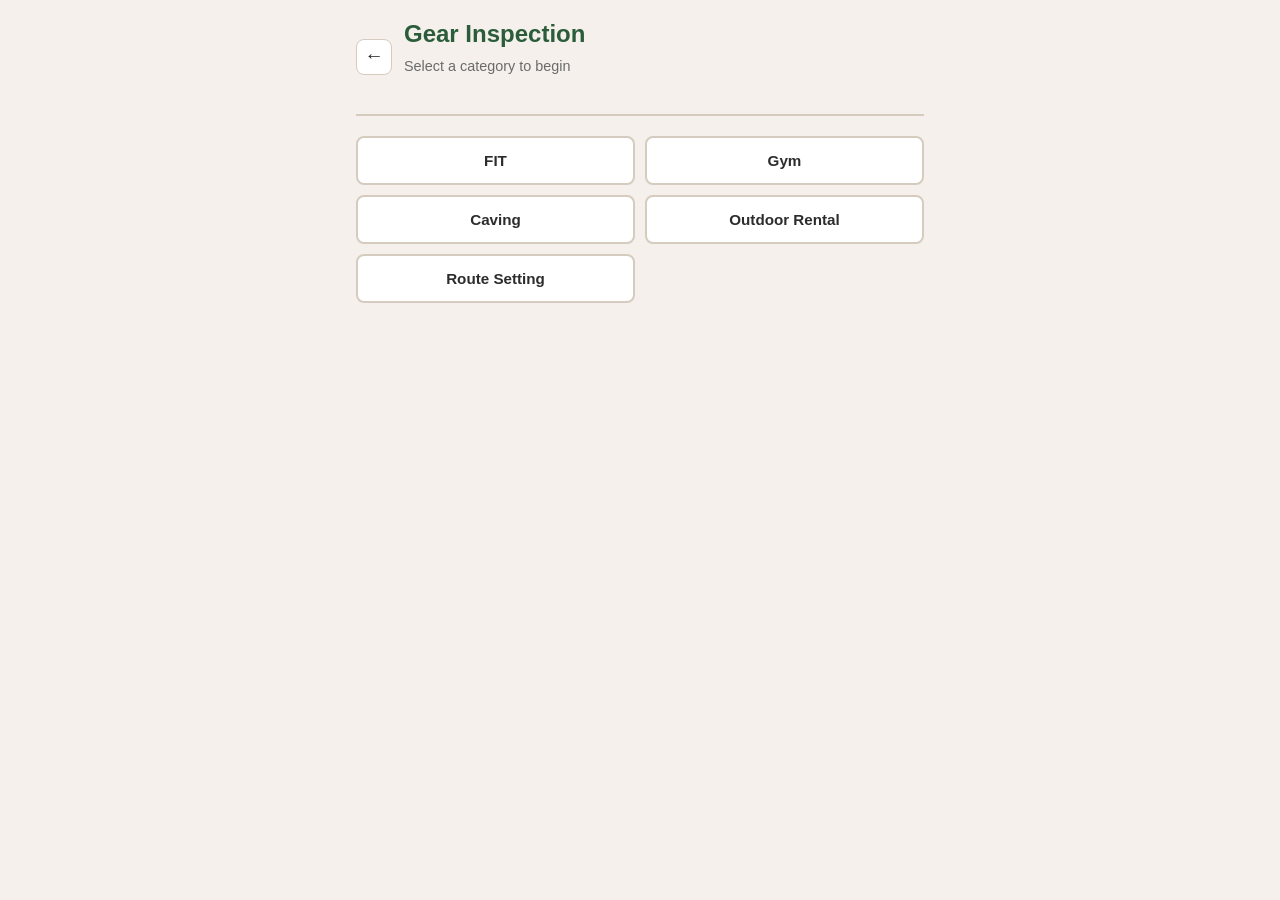
==== gear-inspection/index.html @ 4ceae863 "Rename index to index.html" ====
<!--
  Gear Inspection App
  Progression Vertical Operations System

  Current feature: Load gear by category
  Staff select a category to see the active gear list for inspection.
-->
<!DOCTYPE html>
<html lang="en">
<head>
  <meta charset="UTF-8" />
  <meta name="viewport" content="width=device-width, initial-scale=1.0" />
  <title>Gear Inspection — Progression Vertical</title>
  <link rel="stylesheet" href="../shared/styles.css" />
  <link rel="stylesheet" href="inspection.css" />
</head>
<body>

  <!-- Page header with back link -->
  <div class="page-header">
    <a href="../index.html" class="back-link" title="Home">←</a>
    <div>
      <h1>Gear Inspection</h1>
      <div class="subtitle">Select a category to begin</div>
    </div>
  </div>

  <!-- Step 1: Category selection -->
  <section id="step-category">
    <div class="category-grid">
      <button class="category-btn" data-category="FIT">FIT</button>
      <button class="category-btn" data-category="Gym">Gym</button>
      <button class="category-btn" data-category="Caving">Caving</button>
      <button class="category-btn" data-category="Outdoor Rental">Outdoor Rental</button>
      <button class="category-btn" data-category="Route Setting">Route Setting</button>
    </div>
  </section>

  <!-- Step 2: Gear list (hidden until a category is selected) -->
  <section id="step-gear-list" class="hidden">

    <!-- Shows which category is selected and item count -->
    <div class="selected-category-bar">
      <span id="selected-category-name"></span>
      <span id="gear-count" class="badge badge-count"></span>
    </div>

    <!-- Gear list table renders here -->
    <div id="gear-list-container">
      <!-- Filled by inspection.js -->
    </div>
  </section>

  <!-- Scripts: config first, then api helper, then app logic -->
  <script src="../shared/config.js"></script>
  <script src="../shared/api.js"></script>
  <script src="inspection.js"></script>
</body>
</html>
---- shared/styles.css ----
/*
 * ============================================================
 * styles.css
 * Progression Vertical Operations System
 * ============================================================
 *
 * Shared styles for all frontend apps.
 * Mobile-first design for staff use on phones and tablets.
 *
 * Color scheme:
 *   --primary:    #2B5D3A  (deep green — nature / climbing)
 *   --primary-lt: #3A7A4F  (lighter green for hover)
 *   --accent:     #E8A838  (warm amber — chalk / rock)
 *   --danger:     #C0392B  (red — retired / warnings)
 *   --warning:    #E67E22  (orange — monitor / attention)
 *   --success:    #27AE60  (green — good / completed)
 *   --bg:         #F5F0EB  (warm off-white — rope / limestone)
 *   --surface:    #FFFFFF  (card background)
 *   --text:       #2C2C2C  (near black)
 *   --text-light: #6B6B6B  (secondary text)
 *   --border:     #D5CCBF  (warm gray border)
 * ============================================================
 */

/* --- CSS Variables --- */
:root {
  --primary:    #2B5D3A;
  --primary-lt: #3A7A4F;
  --accent:     #E8A838;
  --danger:     #C0392B;
  --warning:    #E67E22;
  --success:    #27AE60;
  --bg:         #F5F0EB;
  --surface:    #FFFFFF;
  --text:       #2C2C2C;
  --text-light: #6B6B6B;
  --border:     #D5CCBF;
  --radius:     8px;
  --shadow:     0 2px 8px rgba(0,0,0,0.08);
}


/* --- Reset and base --- */
*, *::before, *::after {
  box-sizing: border-box;
  margin: 0;
  padding: 0;
}

body {
  font-family: -apple-system, BlinkMacSystemFont, "Segoe UI", Helvetica, Arial, sans-serif;
  background: var(--bg);
  color: var(--text);
  line-height: 1.5;
  padding: 16px;
  max-width: 600px;
  margin: 0 auto;
  -webkit-font-smoothing: antialiased;
}


/* --- Typography --- */
h1 {
  font-size: 1.5rem;
  font-weight: 700;
  color: var(--primary);
  margin-bottom: 4px;
}

h2 {
  font-size: 1.15rem;
  font-weight: 600;
  color: var(--text);
  margin-bottom: 12px;
}

.subtitle {
  font-size: 0.9rem;
  color: var(--text-light);
  margin-bottom: 20px;
}


/* --- Page header with home link --- */
.page-header {
  display: flex;
  align-items: center;
  gap: 12px;
  margin-bottom: 20px;
  padding-bottom: 16px;
  border-bottom: 2px solid var(--border);
}

.back-link {
  display: inline-flex;
  align-items: center;
  justify-content: center;
  width: 36px;
  height: 36px;
  border-radius: var(--radius);
  background: var(--surface);
  border: 1px solid var(--border);
  color: var(--text);
  text-decoration: none;
  font-size: 1.2rem;
  flex-shrink: 0;
}

.back-link:hover {
  background: var(--bg);
}


/* --- Cards --- */
.card {
  background: var(--surface);
  border: 1px solid var(--border);
  border-radius: var(--radius);
  padding: 16px;
  margin-bottom: 12px;
  box-shadow: var(--shadow);
}


/* --- Buttons --- */
.btn {
  display: inline-flex;
  align-items: center;
  justify-content: center;
  padding: 12px 20px;
  border: none;
  border-radius: var(--radius);
  font-size: 1rem;
  font-weight: 600;
  cursor: pointer;
  transition: background 0.15s, transform 0.1s;
  text-decoration: none;
  color: #fff;
}

.btn:active {
  transform: scale(0.97);
}

.btn-primary {
  background: var(--primary);
}

.btn-primary:hover {
  background: var(--primary-lt);
}

.btn-accent {
  background: var(--accent);
  color: var(--text);
}

.btn-danger {
  background: var(--danger);
}

.btn-full {
  width: 100%;
}


/* --- Category selector buttons --- */
.category-grid {
  display: grid;
  grid-template-columns: 1fr 1fr;
  gap: 10px;
  margin-bottom: 20px;
}

.category-btn {
  display: flex;
  align-items: center;
  justify-content: center;
  padding: 14px 10px;
  border: 2px solid var(--border);
  border-radius: var(--radius);
  background: var(--surface);
  color: var(--text);
  font-size: 0.95rem;
  font-weight: 600;
  cursor: pointer;
  transition: border-color 0.15s, background 0.15s;
  text-align: center;
}

.category-btn:hover {
  border-color: var(--primary);
  background: #f0f7f2;
}

.category-btn.active {
  border-color: var(--primary);
  background: var(--primary);
  color: #fff;
}


/* --- Gear list table --- */
.gear-table {
  width: 100%;
  border-collapse: collapse;
  margin-bottom: 16px;
}

.gear-table th {
  text-align: left;
  font-size: 0.8rem;
  font-weight: 600;
  color: var(--text-light);
  text-transform: uppercase;
  letter-spacing: 0.03em;
  padding: 8px 10px;
  border-bottom: 2px solid var(--border);
}

.gear-table td {
  padding: 10px;
  border-bottom: 1px solid var(--border);
  font-size: 0.95rem;
}

.gear-table tr:last-child td {
  border-bottom: none;
}

.gear-table .gear-id {
  font-family: "SF Mono", "Consolas", monospace;
  font-size: 0.8rem;
  color: var(--text-light);
}


/* --- Status messages --- */
.status-message {
  text-align: center;
  padding: 24px 16px;
  color: var(--text-light);
  font-size: 0.95rem;
}

.status-message.loading::before {
  content: "";
  display: block;
  width: 28px;
  height: 28px;
  border: 3px solid var(--border);
  border-top-color: var(--primary);
  border-radius: 50%;
  animation: spin 0.7s linear infinite;
  margin: 0 auto 12px;
}

@keyframes spin {
  to { transform: rotate(360deg); }
}

.status-message.error {
  color: var(--danger);
}

.status-message.empty {
  color: var(--warning);
}


/* --- Item count badge --- */
.badge {
  display: inline-block;
  padding: 2px 10px;
  border-radius: 12px;
  font-size: 0.8rem;
  font-weight: 600;
}

.badge-count {
  background: #E8F5E9;
  color: var(--primary);
}


/* --- Utility --- */
.mt-8  { margin-top: 8px; }
.mt-16 { margin-top: 16px; }
.mb-8  { margin-bottom: 8px; }
.mb-16 { margin-bottom: 16px; }
.hidden { display: none !important; }
---- gear-inspection/inspection.css ----
/*
 * ============================================================
 * inspection.css
 * Styles specific to the Gear Inspection app.
 * Shared styles are in ../shared/styles.css
 * ============================================================
 */

/* --- Selected category bar --- */
.selected-category-bar {
  display: flex;
  align-items: center;
  justify-content: space-between;
  padding: 10px 14px;
  background: var(--primary);
  color: #fff;
  border-radius: var(--radius);
  margin-bottom: 12px;
  font-weight: 600;
  font-size: 0.95rem;
}

.selected-category-bar .badge {
  background: rgba(255, 255, 255, 0.2);
  color: #fff;
}
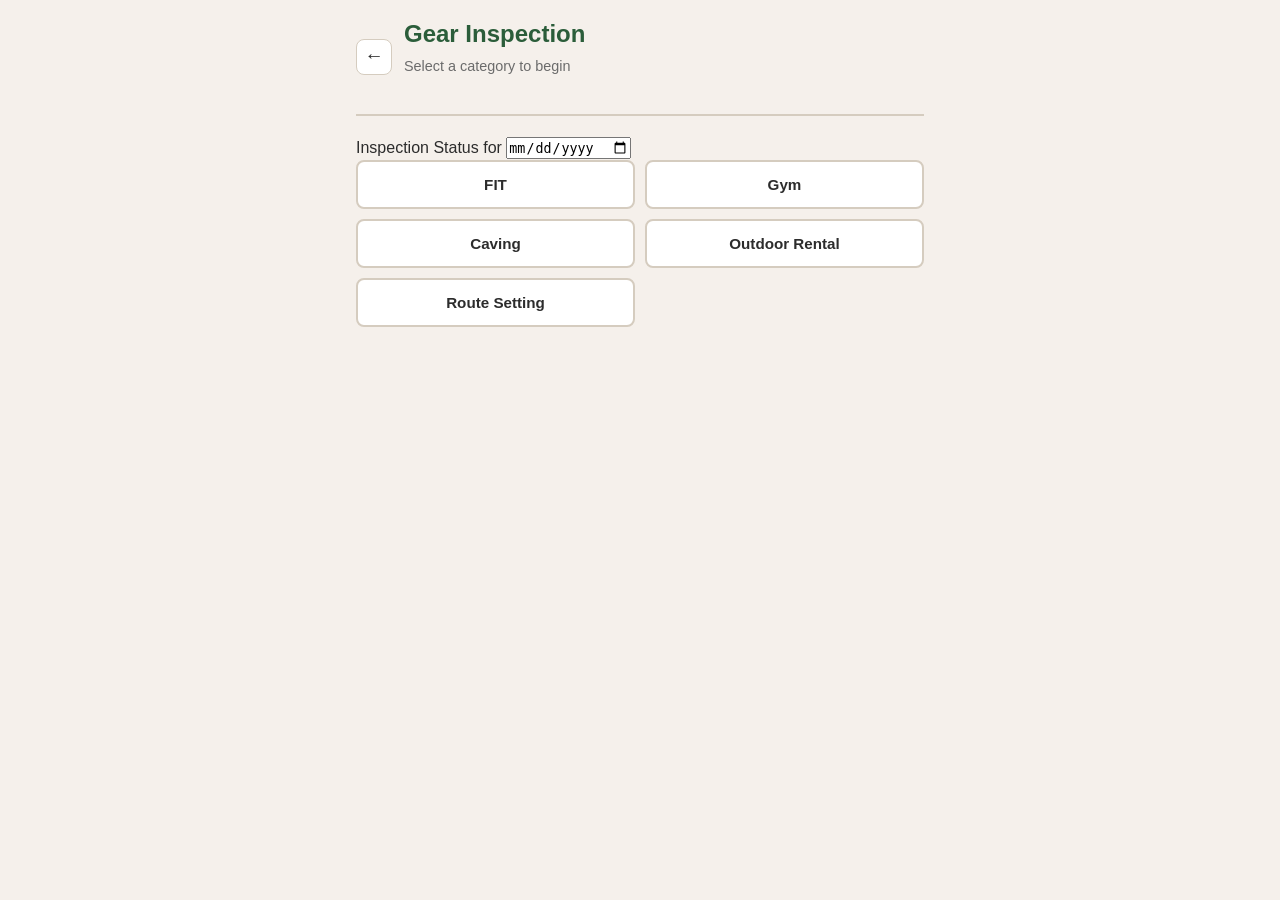
==== commit 19d38fea: "Enhance category selection with dashboard elements" ====
--- a/gear-inspection/index.html
+++ b/gear-inspection/index.html
@@ -25,14 +25,37 @@
     </div>
   </div>
 
-  <!-- Step 1: Category selection -->
+  <!-- Step 1: Category selection with dashboard -->
   <section id="step-category">
+
+    <!-- Dashboard date picker -->
+    <div class="dashboard-bar">
+      <label for="dashboard-date">Inspection Status for</label>
+      <input type="date" id="dashboard-date" />
+    </div>
+
+    <!-- Category buttons with status badges -->
     <div class="category-grid">
-      <button class="category-btn" data-category="FIT">FIT</button>
-      <button class="category-btn" data-category="Gym">Gym</button>
-      <button class="category-btn" data-category="Caving">Caving</button>
-      <button class="category-btn" data-category="Outdoor Rental">Outdoor Rental</button>
-      <button class="category-btn" data-category="Route Setting">Route Setting</button>
+      <button class="category-btn" data-category="FIT">
+        <span class="cat-name">FIT</span>
+        <span id="status-FIT" class="cat-status"></span>
+      </button>
+      <button class="category-btn" data-category="Gym">
+        <span class="cat-name">Gym</span>
+        <span id="status-Gym" class="cat-status"></span>
+      </button>
+      <button class="category-btn" data-category="Caving">
+        <span class="cat-name">Caving</span>
+        <span id="status-Caving" class="cat-status"></span>
+      </button>
+      <button class="category-btn" data-category="Outdoor Rental">
+        <span class="cat-name">Outdoor Rental</span>
+        <span id="status-Outdoor Rental" class="cat-status"></span>
+      </button>
+      <button class="category-btn" data-category="Route Setting">
+        <span class="cat-name">Route Setting</span>
+        <span id="status-Route Setting" class="cat-status"></span>
+      </button>
     </div>
   </section>
 
@@ -45,9 +68,41 @@
       <span id="gear-count" class="badge badge-count"></span>
     </div>
 
-    <!-- Gear list table renders here -->
+    <!-- Inspector info fields -->
+    <div class="inspector-fields card">
+      <div class="field-row">
+        <label for="inspector-name">Inspector Name</label>
+        <input type="text" id="inspector-name" placeholder="Enter your name" autocomplete="off" />
+      </div>
+      <div class="field-row">
+        <label for="inspection-date">Date</label>
+        <input type="date" id="inspection-date" />
+      </div>
+    </div>
+
+    <!-- Gear inspection form renders here -->
     <div id="gear-list-container">
       <!-- Filled by inspection.js -->
+    </div>
+
+    <!-- Validation summary and submit button -->
+    <div id="submit-section" class="hidden">
+      <div id="validation-summary"></div>
+      <button id="submit-btn" class="btn btn-primary btn-full" disabled>
+        Submit Inspection
+      </button>
+    </div>
+  </section>
+
+  <!-- Step 3: Success screen (shown after successful submit) -->
+  <section id="step-success" class="hidden">
+    <div class="success-card">
+      <div class="success-icon">✓</div>
+      <h2>Inspection Submitted</h2>
+      <p id="success-details"></p>
+      <button id="new-inspection-btn" class="btn btn-primary btn-full mt-16">
+        Start New Inspection
+      </button>
     </div>
   </section>
 
--- a/gear-inspection/inspection.css
+++ b/gear-inspection/inspection.css
@@ -6,6 +6,7 @@
  * ============================================================
  */
 
+
 /* --- Selected category bar --- */
 .selected-category-bar {
   display: flex;
@@ -15,7 +16,7 @@
   background: var(--primary);
   color: #fff;
   border-radius: var(--radius);
-  margin-bottom: 12px;
+  margin-bottom: 16px;
   font-weight: 600;
   font-size: 0.95rem;
 }
@@ -24,3 +25,435 @@
   background: rgba(255, 255, 255, 0.2);
   color: #fff;
 }
+
+
+/* --- Inspection card (one per gear item) --- */
+.inspection-card {
+  background: var(--surface);
+  border: 2px solid var(--border);
+  border-radius: var(--radius);
+  padding: 14px;
+  margin-bottom: 12px;
+  transition: border-color 0.2s;
+}
+
+/* Card valid state — green left border */
+.inspection-card.card-valid {
+  border-color: var(--success);
+  border-left-width: 4px;
+}
+
+/* Card error state — red left border */
+.inspection-card.card-error {
+  border-color: var(--danger);
+  border-left-width: 4px;
+}
+
+
+/* --- Card header: gear name + ID --- */
+.card-header {
+  display: flex;
+  align-items: center;
+  justify-content: space-between;
+  margin-bottom: 12px;
+  padding-bottom: 8px;
+  border-bottom: 1px solid var(--border);
+}
+
+.card-gear-name {
+  font-weight: 700;
+  font-size: 1rem;
+  color: var(--text);
+}
+
+
+/* --- Quantity rows --- */
+.qty-row {
+  display: flex;
+  align-items: center;
+  justify-content: space-between;
+  padding: 6px 0;
+}
+
+.qty-row label {
+  font-size: 0.9rem;
+  font-weight: 500;
+  color: var(--text-light);
+  min-width: 70px;
+}
+
+.qty-row-expected {
+  padding-bottom: 8px;
+}
+
+.expected-value {
+  font-weight: 700;
+  font-size: 1rem;
+  color: var(--text);
+  background: #f0ece7;
+  padding: 4px 14px;
+  border-radius: 6px;
+}
+
+
+/* --- Quantity input fields --- */
+.qty-input {
+  width: 72px;
+  padding: 8px 10px;
+  border: 2px solid var(--border);
+  border-radius: 6px;
+  font-size: 1rem;
+  font-weight: 600;
+  text-align: center;
+  background: var(--surface);
+  color: var(--text);
+  -moz-appearance: textfield;  /* hide spinner in Firefox */
+}
+
+/* Hide number input spinners */
+.qty-input::-webkit-outer-spin-button,
+.qty-input::-webkit-inner-spin-button {
+  -webkit-appearance: none;
+  margin: 0;
+}
+
+.qty-input:focus {
+  outline: none;
+  border-color: var(--primary);
+  box-shadow: 0 0 0 3px rgba(43, 93, 58, 0.15);
+}
+
+/* Color-coded borders for quality inputs */
+.qty-good:focus    { border-color: var(--success); box-shadow: 0 0 0 3px rgba(39, 174, 96, 0.15); }
+.qty-monitor:focus { border-color: var(--warning); box-shadow: 0 0 0 3px rgba(230, 126, 34, 0.15); }
+.qty-retired:focus { border-color: var(--danger);  box-shadow: 0 0 0 3px rgba(192, 57, 43, 0.15); }
+
+
+/* --- Quality breakdown group --- */
+.quality-group {
+  margin: 8px 0;
+  padding: 10px;
+  background: #fafaf7;
+  border-radius: 6px;
+}
+
+.quality-label {
+  font-size: 0.8rem;
+  font-weight: 600;
+  color: var(--text-light);
+  text-transform: uppercase;
+  letter-spacing: 0.03em;
+  margin-bottom: 8px;
+}
+
+.quality-inputs {
+  display: flex;
+  gap: 10px;
+}
+
+.quality-field {
+  flex: 1;
+  text-align: center;
+}
+
+.quality-field label {
+  display: block;
+  font-size: 0.8rem;
+  font-weight: 600;
+  margin-bottom: 4px;
+  color: var(--text-light);
+}
+
+.quality-field .qty-input {
+  width: 100%;
+}
+
+
+/* --- Missing qty display --- */
+.qty-row-missing {
+  margin-top: 4px;
+  padding-top: 8px;
+  border-top: 1px solid var(--border);
+}
+
+.missing-value {
+  font-weight: 700;
+  font-size: 1rem;
+  padding: 4px 14px;
+  border-radius: 6px;
+}
+
+.missing-ok {
+  color: var(--success);
+  background: #e8f5e9;
+}
+
+.missing-alert {
+  color: var(--danger);
+  background: #fdecea;
+}
+
+.missing-over {
+  color: var(--warning);
+  background: #fef5e7;
+}
+
+
+/* --- Card warning message --- */
+.card-warning {
+  margin-top: 8px;
+  padding: 8px 10px;
+  background: #fdecea;
+  color: var(--danger);
+  border-radius: 6px;
+  font-size: 0.85rem;
+  font-weight: 600;
+}
+
+
+/* --- Validation summary (above submit button) --- */
+#validation-summary {
+  margin-bottom: 12px;
+}
+
+.summary-error {
+  padding: 10px 14px;
+  background: #fdecea;
+  color: var(--danger);
+  border-radius: var(--radius);
+  font-size: 0.9rem;
+  font-weight: 600;
+  text-align: center;
+}
+
+.summary-info {
+  padding: 10px 14px;
+  background: #fef5e7;
+  color: var(--warning);
+  border-radius: var(--radius);
+  font-size: 0.9rem;
+  font-weight: 600;
+  text-align: center;
+}
+
+.summary-ok {
+  padding: 10px 14px;
+  background: #e8f5e9;
+  color: var(--success);
+  border-radius: var(--radius);
+  font-size: 0.9rem;
+  font-weight: 600;
+  text-align: center;
+}
+
+
+/* --- Submit button states --- */
+#submit-btn {
+  margin-top: 4px;
+  margin-bottom: 24px;
+}
+
+#submit-btn:disabled {
+  background: var(--border);
+  color: var(--text-light);
+  cursor: not-allowed;
+}
+
+#submit-section {
+  margin-top: 8px;
+}
+
+
+/* --- Inspector info fields --- */
+.inspector-fields {
+  margin-bottom: 16px;
+}
+
+.field-row {
+  display: flex;
+  align-items: center;
+  justify-content: space-between;
+  gap: 12px;
+  margin-bottom: 10px;
+}
+
+.field-row:last-child {
+  margin-bottom: 0;
+}
+
+.field-row label {
+  font-size: 0.9rem;
+  font-weight: 600;
+  color: var(--text-light);
+  min-width: 80px;
+  flex-shrink: 0;
+}
+
+.field-row input[type="text"],
+.field-row input[type="date"] {
+  flex: 1;
+  padding: 10px 12px;
+  border: 2px solid var(--border);
+  border-radius: 6px;
+  font-size: 1rem;
+  color: var(--text);
+  background: var(--surface);
+}
+
+.field-row input:focus {
+  outline: none;
+  border-color: var(--primary);
+  box-shadow: 0 0 0 3px rgba(43, 93, 58, 0.15);
+}
+
+
+/* --- Notes input (per gear item) --- */
+.notes-row {
+  margin-top: 8px;
+}
+
+.notes-input {
+  width: 100%;
+  padding: 8px 10px;
+  border: 1px solid var(--border);
+  border-radius: 6px;
+  font-size: 0.9rem;
+  color: var(--text);
+  background: var(--surface);
+}
+
+.notes-input:focus {
+  outline: none;
+  border-color: var(--primary);
+  box-shadow: 0 0 0 3px rgba(43, 93, 58, 0.15);
+}
+
+.notes-input::placeholder {
+  color: #bbb;
+}
+
+
+/* --- Success screen --- */
+.success-card {
+  background: var(--surface);
+  border: 2px solid var(--success);
+  border-radius: var(--radius);
+  padding: 32px 20px;
+  text-align: center;
+  box-shadow: var(--shadow);
+}
+
+.success-icon {
+  width: 56px;
+  height: 56px;
+  margin: 0 auto 16px;
+  background: #e8f5e9;
+  color: var(--success);
+  border-radius: 50%;
+  display: flex;
+  align-items: center;
+  justify-content: center;
+  font-size: 1.8rem;
+  font-weight: 700;
+}
+
+.success-card h2 {
+  color: var(--success);
+  margin-bottom: 8px;
+}
+
+.success-card p {
+  color: var(--text-light);
+  font-size: 0.9rem;
+  line-height: 1.6;
+}
+
+
+/* --- Retired gear section --- */
+.retired-section {
+  margin-top: 10px;
+  padding: 12px;
+  background: #fdf2f0;
+  border: 2px solid var(--danger);
+  border-radius: 6px;
+}
+
+.retired-header {
+  font-weight: 700;
+  font-size: 0.9rem;
+  color: var(--danger);
+  margin-bottom: 10px;
+}
+
+.retired-field {
+  margin-bottom: 10px;
+}
+
+.retired-field:last-child {
+  margin-bottom: 0;
+}
+
+.retired-field label {
+  display: block;
+  font-size: 0.85rem;
+  font-weight: 600;
+  color: var(--text);
+  margin-bottom: 4px;
+}
+
+.retired-field .required {
+  color: var(--danger);
+}
+
+.retired-input {
+  width: 100%;
+  padding: 8px 10px;
+  border: 2px solid var(--border);
+  border-radius: 6px;
+  font-size: 0.9rem;
+  color: var(--text);
+  background: var(--surface);
+}
+
+.retired-input:focus {
+  outline: none;
+  border-color: var(--danger);
+  box-shadow: 0 0 0 3px rgba(192, 57, 43, 0.12);
+}
+
+/* Checkbox row */
+.retired-checkbox-row label {
+  display: inline-flex;
+  align-items: center;
+  gap: 8px;
+  font-size: 0.9rem;
+  font-weight: 600;
+  cursor: pointer;
+}
+
+.retired-checkbox-row input[type="checkbox"] {
+  width: 20px;
+  height: 20px;
+  accent-color: var(--danger);
+  cursor: pointer;
+}
+
+.moved-warning {
+  display: block;
+  margin-top: 4px;
+  font-size: 0.8rem;
+  color: var(--danger);
+  font-weight: 600;
+}
+
+/* Card state: retired details incomplete */
+.inspection-card.card-retired {
+  border-color: var(--warning);
+  border-left-width: 4px;
+}
+
+/* Card state: retired and valid */
+.inspection-card.card-retired-valid {
+  border-left-color: var(--danger);
+  border-left-width: 4px;
+}
